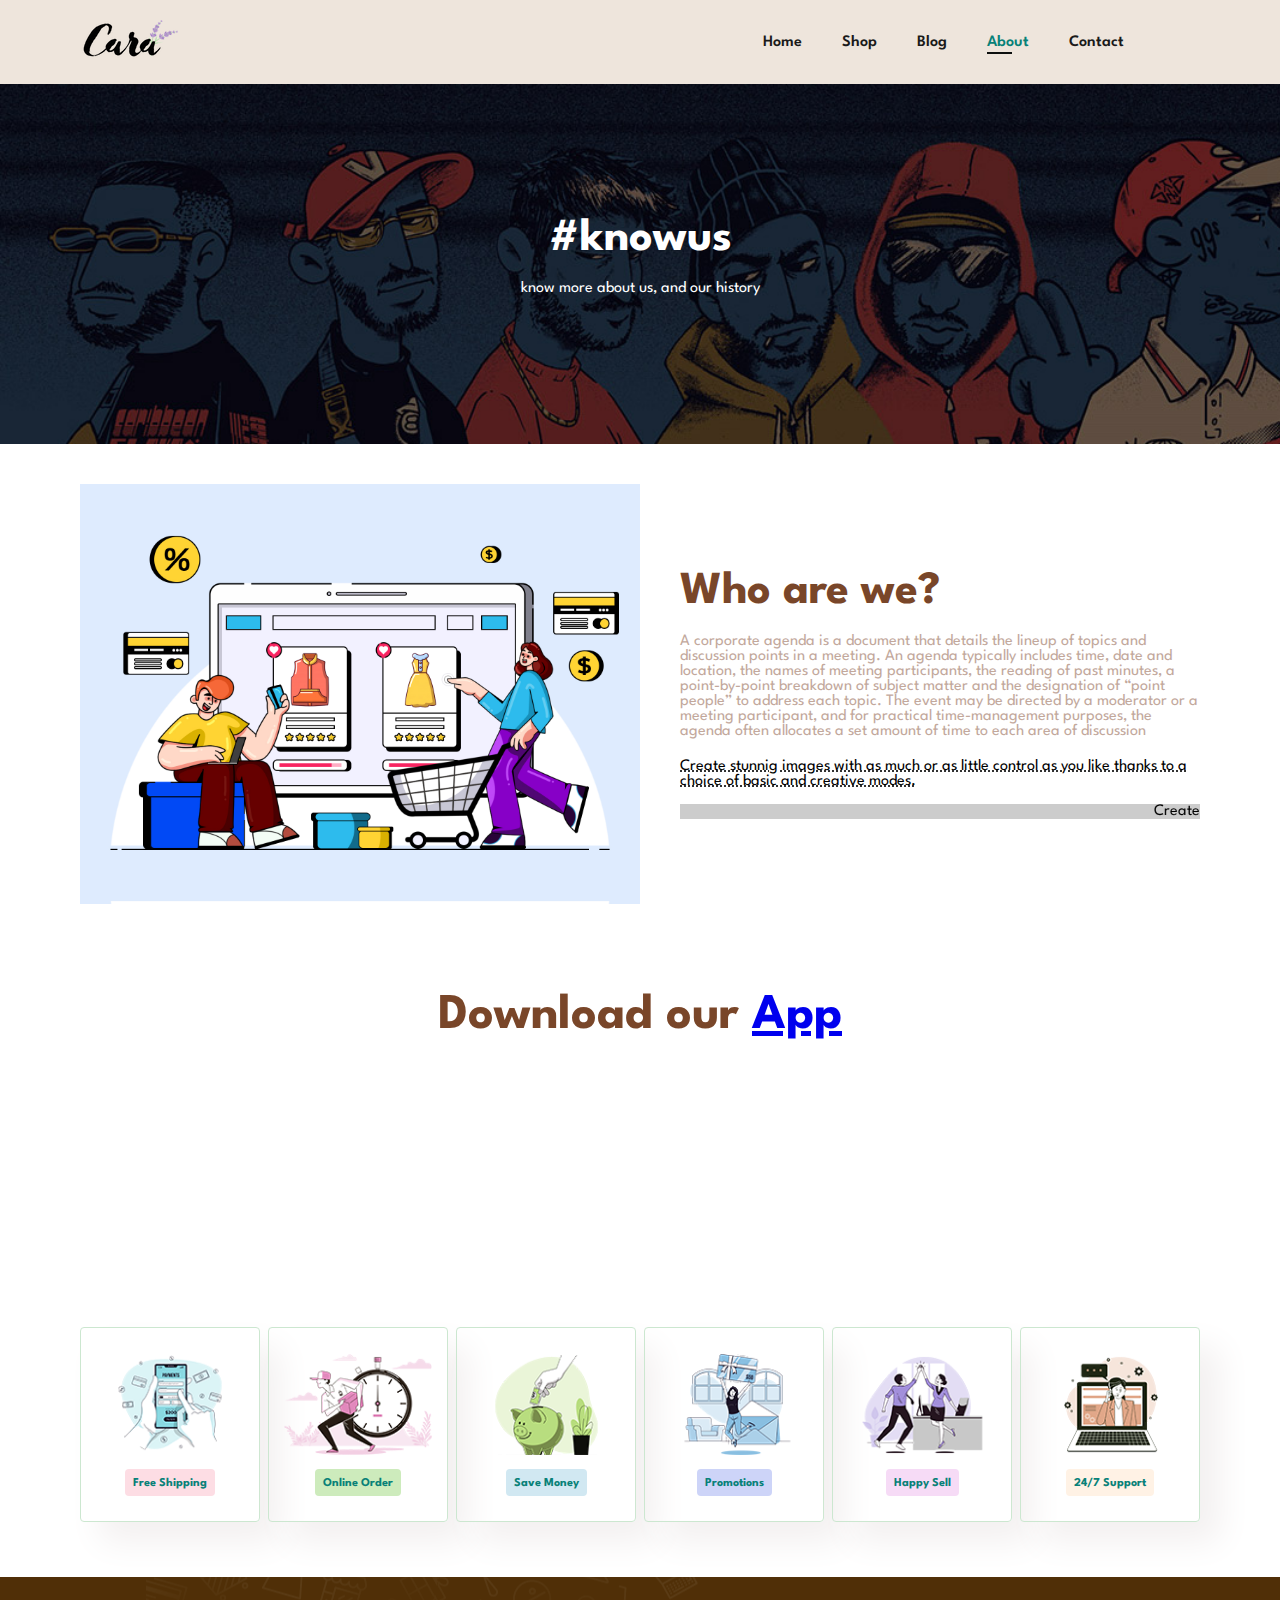
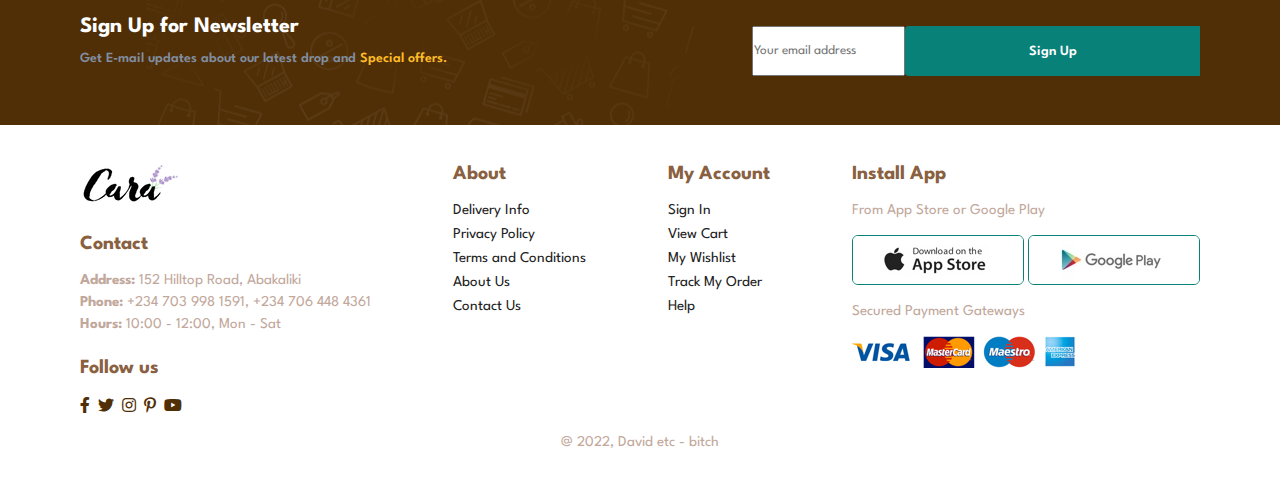
==== about.html @ c25cd3a6 "Add files via upload" ====
<!DOCTYPE html>
<html lang="en">

<head>
<meta charset="UTF-8">
<meta http-equiv="X-UA-Compatible" content="IE=edge">
<meta name="viewport" content="width=device-width, initial-scale=1.0">
<title>Gangstar Ecommmerce</title>
<link rel="stylesheet" href="https://pro.fontawesome.com/releases/v5.10.0/css/all.css" />

<link rel="stylesheet" href="style.css">
</head>

<body>

<section id="header">
    <a href="#"><img src="img/logo.png" class="logo" alt=""></a>

    <div>
        <ul id="navbar">
            <li><a  href="index.html">Home</a></li>
            <li><a  href="shop.html">Shop</a></li>
            <li><a href="blog.html">Blog</a></li>
            <li><a class="active" href="about.html">About</a></li>
            <li><a href="contact.html">Contact</a></li>
            <li><a href="cart.html"><i class="far fa-shopping-bag"></i></a></li>
            <a href="lg-bag" id="close"><i class="far fa-times"></i></a>
        </ul>
    </div>
    <div id="mobile">
        <a href="cart.html"><i class="far fa-shopping-bag"></i></a>
        <i id="bar" class="fas fa-outdent"></i>
    </div>
</section>

<section id="page-header" class="about-header">
    <h2>#knowus</h2>

    <p>know more about us, and our history</p>
</section>

<section id="about-head" class="section-p1">
    <img src="img/about//a6.jpg" alt="">
    <div>
        <h2>Who are we?</h2>
        <p>A corporate agenda is a document that details the lineup of topics and discussion points in a meeting. An agenda typically includes time, date and location, the names of meeting participants, the reading of past minutes, a point-by-point breakdown of subject matter and the designation of “point people” to address each topic. The event may be directed by a moderator or a meeting participant, and for practical time-management purposes, the agenda often allocates a set amount of time to each area of discussion</p>
    
        <abbr title="">Create stunnig images with as much or as little control as you like thanks to a choice of basic and creative modes.</abbr>

    <br><br>

    <marquee bgcolor="#ccc" loop="-1" scrollamount="5" width="100%">Create stunnig images with as much or as little control as you like thanks to a choice of basic and creative modes.
    </marquee> 
</div>
</section>

<section id="about-app" class="section-p1">
    <h1>Download our <a href="#">App</a></h1>
    <div class="video">
        <video autoplay muted loop src="img/about/1.mp4"></video>
    </div>
</section>

<section id="feature" class="section-p1">
    <div class="fe-box">
    <img src="img/features/f1.png" alt="">
        <h6>Free Shipping</h6>
    </div>
    <div class="fe-box">
        <img src="img/features/f2.png" alt="">
            <h6>Online Order</h6>
        </div>
        <div class="fe-box">
            <img src="img/features/f3.png" alt="">
                <h6>Save Money</h6>
            </div>
            <div class="fe-box">
                <img src="img/features/f4.png" alt="">
                    <h6>Promotions</h6>
                </div>
                <div class="fe-box">
                    <img src="img/features/f5.png" alt="">
                        <h6>Happy Sell</h6>
                    </div>
                    <div class="fe-box">
                        <img src="img/features/f6.png" alt="">
                            <h6>24/7 Support</h6>
                        </div>
                    
</section>

<section id="newsletter" class="section-p1 section-m1">
    <div class="newstext">
        <h4>Sign Up for Newsletter</h4>
        <p>Get E-mail updates about our latest drop and <span>Special offers.</span></p>
    </div>
    <div class="form">
       <input type="text" placeholder="Your email address">
       <button class="normal">Sign Up</button>
    </div>
    </section>

<footer class="section-p1">
<div class="col">
    <img class="logo" src="img/logo.png" alt="">
    <h4>Contact</h4>
    <p><strong>Address: </strong> 152 Hilltop Road, Abakaliki</p>
    <p><strong>Phone: </strong>+234 703 998 1591, +234 706 448 4361</p>
    <p><strong>Hours: </strong> 10:00 - 12:00, Mon - Sat</p>
    <div class="follow">
        <h4>Follow us</h4>
        <div class="icon">
            <i class="fab fa-facebook-f"></i>
            <i class="fab fa-twitter"></i>
            <i class="fab fa-instagram"></i>
            <i class="fab fa-pinterest-p"></i>
            <i class="fab fa-youtube"></i>
        </div>
    </div>
</div>

<div class="col">
    <h4>About</h4>
    <a href="#">Delivery Info</a>
    <a href="#">Privacy Policy</a>
    <a href="#">Terms and Conditions</a>
    <a href="#">About Us</a>
    <a href="#">Contact Us</a>
</div>

<div class="col">
    <h4>My Account</h4>
    <a href="#">Sign In</a>
    <a href="#">View Cart</a>
    <a href="#">My Wishlist</a>
    <a href="#">Track My Order</a>
    <a href="#">Help</a>
</div>

<div class="col install">
    <h4>Install App</h4>
    <p>From App Store or Google Play</p>
    <div class="row">
        <img src="img/pay/app.jpg" alt="">
        <img src="img/pay/play.jpg" alt="">
    </div>
    <p>Secured Payment Gateways </p>
    <img src="img/pay/pay.png" alt="">
</div>

<div class="copyright">
    <p>@ 2022, David etc - bitch</p>
</div>
</footer>

    <script src="script.js"></script>
</body>


</html>
---- style.css ----
@import url('https://fonts.googleapis.com/css2?family=Spartan:wght@100;200;300;400;500;600;700;800;900&display=swap');
 * {
    margin: 0;
    padding: 0;
    box-sizing: border-box;
    font-family: 'Spartan', sans-serif;
 }

 h1 {
    font-size: 50px;
    line-height: 64px;
    color: rgb(121, 70, 41);
 }

h2{
    font-size: 46px;
    line-height: 54px;
    color: rgb(121, 70, 41);
}

h4{
font-size: 20px;
color: rgb(137, 96, 64);
}

h6{
    font-weight: 700;
    font-size: 12px;
}

p{
    font-size: 16px;
    color: #c2a89c;
    margin: 15px 0 20px 0;
}

.section-p1{
    padding: 40px 80px;
}

.section-m1{
    margin: 40 0;
}

body{
    width: 100%;
}

/* Header Start */

#header {
    display: flex;
    align-items: center;
    justify-content: space-between;
    padding: 20px 80px;
    background: #eee5dc;
    box-shadow: 0 5px 15px rgba(0, 0, 0, 0.06);
    z-index: 999;
    position: static;
    top: 0;
    left: 0;
}

#navbar {
    display: flex;
    align-items: center;
    justify-content: center;
}

#navbar li{
    list-style: none;
    padding: 0 20px;
    position: relative;
}

#navbar li a{
    text-decoration: none;
    font-size: 16px;
    font-weight: 600;
    color: #1a1a1a;
    transition: 0.3s ease;
}

#navbar li a:hover,
#navbar li a.active{
    color: #088178;
}

#navbar li a.active::after,
#navbar li a:hover::after{
    content: "";
    width: 30%;
    height: 2px;
    background: #0d100f;
    position: absolute;
    bottom: -4px;
    left: 20px;
}

#mobile{
    display: none;
    align-items: center;
}

#close{
    display: none;
}

/* Home Page */
#hero{
    background-image: url(img/banner.1.png);
    height: 90vh;
    width: 100%;
    background-size: cover;
    background-position: top 25% right 0%;
    padding: 0 80px;
    display: flex;
    flex-direction: column;
    align-items: flex-start;
    justify-content: center;
}
#hero h4{
    padding-bottom: 15px;
}
#hero h1{
    color: rgb(121, 70, 41);
}

#hero button{
    background-image: url("img/button.png");
    background-color: transparent;
    color: #f9f8f7;
    border: 0;
    padding: 14px 80px 14px 65px;
    background-repeat: no-repeat;
    font-weight: 700;
    cursor: pointer;
    font-size: 15px;
}

#feature{
    display: flex;
    align-items: center;
    justify-content: space-between;
    flex-wrap: wrap;
}

#feature .fe-box{
    width: 180px;
    text-align: center;
    padding: 25px 15px;
    box-shadow: 20px 20px 34px rgb(243, 240, 240);
    border: 1px solid #cce7d0;
    border-radius: 4px;
    margin: 15px 0;
}

#feature .fe-box:hover{
    box-shadow: 10px 10px 54px rgba(17, 17, 17, 0.963);
}

#feature .fe-box h6{
    display: inline-block;
    padding: 9px 8px 6px 8px;
    line-height: 1;
    border-radius: 4px;
    color: #088178;
    background-color: #fddde4;
}

#feature .fe-box img{
    width: 100%;
    margin-bottom: 10px;
}

#feature .fe-box:nth-child(2) h6{
    background-color: #cdebbc;
}

#feature .fe-box:nth-child(3) h6{
    background-color: #d1e8f2;
}

#feature .fe-box:nth-child(4) h6{
    background-color: #cdd4f8;
}

#feature .fe-box:nth-child(5) h6{
    background-color: #f6dbf6;
}

#feature .fe-box:nth-child(6) h6{
    background-color: #fff2e5;
}

#product1{
    text-align: center;
}

#product1 .pro{
    width: 23%;
    min-width: 250px;
    padding: 10px 12px;
    border: 1px solid #cce7d0;
    border-radius: 25px;
    cursor: pointer;
    box-shadow: 20px 20px 30px rgba(0, 0, 0, 0.02);
    margin: 15px 0;
    transition: 0.2s ease;
    position: relative;
}

#product1 .pro:hover{
    box-shadow: 20px 20px 30px rgba(0, 0, 0, 0.06);
}

#product1 .pro img{
    width: 100%;
    border-radius: 20px;
}

#product1 .pro .des{
    text-align: start;
    padding: 10px 0;
}

#product1 .pro .des span{
    color: #cdebbc;
    font-size: 12px;
}

#product1 .pro .des h5{
    padding-top: 7px;
    color: #1a1a1a;
    font-size: 14px; 
}

#product1 .pro .des i{
    font-size: 12px;
    color: rgb(234, 181, 25);
}

#product1 .pro .des h4{
    padding-top: 7px;
    font-size: 15px;
    font-weight: 700;
    color: #cce7d0;
}

#product1 .pro .cart{
    width: 40px;
    height: 40px;
    line-height: 40px;
    border-radius: 50px;
    background-color: #e8f6ea;
    font-weight: 500;
    color: #088178;
    border: 1px solid #cce7d0;
    position: 20px;
    bottom: 20px;
    right: 10px;
}

#product1 .pro-container{
    display: flex;
    justify-content: space-between;
    padding: 20px;
    flex-wrap: wrap;
}

#banner{
    display: flex;
    flex-direction: column;
    justify-content: center;
    align-items: center;
    text-align: center;
    background-image: url(img/banner/banner-\ 2.jpeg);
    width: 100%;
    height: 40vh;
    background-size: cover;
    background-position: center;
}

#banner h4{
    color: #fff;
    font-size: 16px;
}

#banner h2{
    color: #fff;
    font-size: 30px;
    padding: 10px 0;
}

#banner h2 span{
    color: rgb(144, 51, 51);
}

button.normal{
    font-size: 40px;
    font-weight: 600;
    padding: 15px 30px;
    color: #000;
    background-color: #fff;
    border-radius: 4px;
    border: none;
    outline: none;
    transition: 0.2s;
    cursor: pointer;
}

button.white{
    font-size: 13px;
    font-weight: 600;
    padding: 11px 18px;
    color: #fff;
    background-color: transparent;
    border: 1px solid #fff;
    outline: none;
    transition: 0.2s;
    cursor: pointer;
}

#banner button:hover{
    background-color: #088178;
    color: #fff;
}

#sm-banner .banner-box {
    display: flex;
    flex-direction: column;
    justify-content: center;
    align-items: flex-start;
    background-image: url(img/banner/b17.jpg);
    min-width: 580px;
    height: 50vh;
    background-size: cover;
    background-position: center;
    padding: 30px;
}

#sm-banner{
    display: flex;
    justify-content: space-between;
}

#sm-banner .banner-box2{
    background-image: url(img/banner/b10.jpg);
    align-self: flex-start;
}

#sm-banner h4{
    color: #fff;
    font-size: 20px;
    font-weight: 300;
}

#sm-banner h2{
    color: #fff;
    font-size: 28px;
    font-weight: 800;
}

#sm-banner span{
    color: #fff;
    font-size: 14px;
    font-weight: 500;
    padding-bottom: 15px;
}

#sm-banner .banner-box:hover button{
background: #088178;
border: 1px solid #088178;
}

#banner3{
    display: flex;
    justify-content: space-between;
    flex-wrap: wrap;
    padding: 0 80px;
}

#banner3 .banner-box{
    display: flex;
    flex-direction: column;
    justify-content: center;
    align-items: flex-start;
    background-image: url(img/banner/b7.jpg);
    min-width: 30px;
    height: 30vh;
    background-size: cover;
    background-position: center;
    padding: 30px;
    margin-bottom: 20px;
}

#banner3 .banner-box2{
    background-image: url(img/banner/b4.jpg);
}

#banner3 .banner-box3{
    background-image: url(img/banner/b16.jpg);
}


#banner3 h2{
    color: #fff;
    font-weight: 900;
    font-size: 22px;
}

#banner3 h3{
    color: #ec544e;
    font-weight: 800;
    font-size: 15px;
}

#newsletter{
    display: flex;
    justify-content: space-between;
    flex-wrap: wrap;
    align-items: center;
    background-image: url(img/banner/b14.png);
    background-repeat: no-repeat;
    background-position: 20% 30%;
    background-color: #502f07;
}

#newsletter h4{
    font-size: 22px;
    font-weight: 700;
    color: #fff;
}

#newsletter p{
    font-size: 14px;
    font-weight: 600;
    color: #818ea0;
}

#newsletter p span {
    color: #ffbd27;
}

#newsletter .form {
    display: flex;
    width: 40%;
}

#newsletter .normal {
    height: 3.125rem;
    padding: 0 1.25em;
    font-size: 14px;
    width: 100%;
    border: 1px solid transparent;
    border-radius: 4px;
    outline: none;
    border-top-right-radius: 0;
    border-bottom-right-radius: 0;
 }

#newsletter button {
    background-color: #088178;
    color: #fff;
    white-space: nowrap;
    border-top-left-radius: 0;
    border-bottom-left-radius: 0;
}

footer{
    display: flex;
    flex-wrap: wrap;
    justify-content: space-between;
}

footer .col{
    display: flex;
    flex-direction: column;
    align-items: flex-start;
    margin-bottom: 20px;
}

footer .logo{
    margin-bottom: 30px;
}

footer h4{
    font-size: 20px;
    padding-bottom: 20px;
}

footer p{
    font-size: 15px;
    margin: 0 0 8px 0;
}

footer a{
    font-size: 15px;
    text-decoration: none;
    color: #222;
    margin-bottom: 10px;
}

footer .follow{
    margin-top: 20px;
}

footer .follow i{
    color: #502f07;
    padding-right: 4px;
    cursor: pointer;
}

footer .install .row img{
    border: 1px solid #088178;
    border-radius: 6px;
}

footer .install img{
    margin: 10px 0 15px 0;
}

footer .follow i:hover,
footer a:hover{
    color: #088178;
}

footer .copyright{
    width: 100%;
    text-align: center;
}



/* Shop Page */
#page-header{
    background-image: url(img/banner/b1.jpg);
    width: 100%;
    height: 40vh;
    background-size: cover;
    display: flex;
    justify-content: center;
    text-align: center;
    flex-direction: column;
    padding: 14px;
}

#page-header h2,
#page-header p{
color: #fff;
}

#pagination{
    text-align: center;
}

#pagination a{
    text-decoration: none;
    background-color: #502f07;
    padding: 15px 20px;
    border-radius: 4px;
    color: #fff;
    font-weight: 600;
}

#pagination a i{
    font-size: 16px;
    font-weight: 600;
}

/* Single Product */

#prodetails{
    display: flex;
    margin-top: 20px;
}

#prodetails .single-pro-image{
    width: 40%;
    margin-right: 50px;
}

.small-img-group{
    display: flex;
    justify-content: space-between;
}

.small-img-col{
    flex-basis: 24%;
    cursor: pointer;
}

#prodetails .single-pro-details{
    width: 50%;
    padding-top: 30px;
}

#prodetails .single-pro-details h4{
    padding: 40px 0 20px 0;
}

#prodetails .single-pro-details h2{
    font-size: 26px;
}

#prodetails .single-pro-details select{
    display: block;
    padding: 5px 10px;
    margin-bottom: 10px;
}

#prodetails .single-pro-details input{
    width: 50px;
    height: 47px;
    padding: 10px;
    font-size: 16px;
    margin-right: 10px;
}

#prodetails .single-pro-details input:focus{
    outline: none;
}


#prodetails .single-pro-details button{
    background: #502f07;
    color: #fff;
}

#prodetails .single-pro-details span {
    line-height: 25px;
}
/* Blog Page */
#page-header.blog-header{
    background-image: url("img/banner/b19.jpg");
}

#blog{
    padding: 150px 150px 0 150px;
}
#blog .blog-box{
    display: flex;
    align-items: center;
    width: 100%;
    position: relative;
    padding-bottom: 90px;
}
#blog .blog-img{
    width: 50%;
    margin-right: 40px;
}
#blog img{
    width: 100%;
    height: 300px;
    object-fit: cover;
}

#blog .blog-details{
    width: 50%;
}   
#blog .blog-details a{
    text-decoration: none;
    font-size: 11px;
    color: #000;
    font-weight: 700;
    position: relative;
    transition: 0.3s;
} 
#blog .blog-details a::after{
    content: "";
    width: 50px;
    height: 1px;
    background-color: #000;
    position: absolute;
    top: 4px;
    right: -60px;
}

#blog .blog-details a:hover{
    color: #502f07;
}

#blog  .blog-details a:hover::after{
    background-color: #502f07;
}

#blog .blog-box h1{
    position: absolute;
    top: -40px; 
    left: 0;
    font-size: 70px;
    font-weight: 700;
    color: #c2cbce;
    z-index: -9;
    color: #502f07;
}


/* About Page*/
#page-header .about-header{
    background-image: url("img/about/banner.png");
}
#about-head{
    display: flex;
    align-items: center;
}
#about-head img{
    width: 50%;
    height: auto;
}
#about-head div{
    padding-left: 40px;
}
#about-app{
    text-align: center;
}
#about-app .video{
    width: 70%;
    height: 100%;
    margin: 30px auto 0 auto;
}
#about-app .video video{
    width: 100%;
    height: 100%;
    border-radius: 20px;
}

/* Contact Page*/

#contact-details{
    display: flex;
    align-items: center;
    justify-content: space-between;
}

#contact-details .details{
    width: 40%;
}

#contact-details .details span,
#form-details form span{
    font-size: 12px;
}

#contact-details .details h2,
#form-details form h2{
    font-size: 26px;
    line-height: 35px;
    padding: 20px 0;
}

#contact-details .details h3{
    font-size: 16px;
    padding-bottom: 15px;
}

#contact-details .details li{
    list-style: none;
    display: flex;
    padding: 10px 0;
}

#contact-details .details li i{
    font-size: 14px;
    padding-right: 22px;
}

#contact-details .details li p{
    margin: 0;
    font-size: 14px;
}

#contact-details .map{
    width: 55%;
    height: 400px;
}

#contact-details .map iframe{
    width: 100%;
    height: 100%;
}

#form-details{
    display: flex;
    justify-content: space-between;
    margin: 30px;
    padding: 80px;
    border: 1px solid #e1e1e1;
}

#form-details form {
    width: 65%;
    display: flex;
    flex-direction: column;
    align-items: flex-start;
} 

#form-details form input,
#form-details form textarea{
    width: 100%;
    padding: 12px 15px;
    outline: none;
    margin-bottom: 20px;
    border: 1px solid #e1e1e1;
}

#form-details form button{
    font-size: 16px;
    background-color: #502f07;
    color: #e1e1e1;
}

 #form-details .people div{
    padding-bottom: 25px;
    display: flex;
    align-items: flex-start;
 }

 #form-details .people div img{
    width: 65px;
    height: 65px;
    object-fit: cover;
    margin-right: 15px;
 }

 #form-details .people div p{
    margin: 0;
    font-size: 13px;
    line-height: 25px;
 }
 
 #form-details .people div p span{
    display: block;
    font-size: 16px;
    font-weight: 600;
    color: #000;
 }

/* Cart Page*/
#cart{
    overflow-x: auto;
}

#cart table{
    width: 100%;
    border-collapse: collapse;
    table-layout: fixed;
    white-space: nowrap;
}

#cart table img{
    width: 90px;
}

#cart table td:nth-child(1){
    width: 100px;
    text-align: center;
}

#cart table td:nth-child(2){
    width: 150px;
    text-align: center;
}

#cart table td:nth-child(3){
    width: 250px;
    text-align: center;
}

#cart table td:nth-child(4),
#cart table td:nth-child(5),
#cart table td:nth-child(6){
    width: 150px;
    text-align: center;
}

#cart table td:nth-child(5) input{
    width: 70px;
    padding: 10px 5px 10px 15px;
}

#cart table thead{
    border: 1px solid #e2e9e1;
    border-left: none;
    border-right: none;
}

#cart table thead td{
    font-weight: 700;
    text-transform: uppercase;
    font-size: 13px;
    padding: 18px 0;
}

#cart table tbody tr td{
    padding-top: 15px;
}

#cart table tbody td{
    font-size: 13px;
}

#cart-add{
    display: flex;
    flex-wrap: wrap;
    justify-content: space-between;
}

#coupon{
    width: 50%;
    margin-bottom: 30px;
}

 #coupon h3,
 #subtotal h3{
    padding-bottom: 16px;
}

 #coupon input{
    padding: 10px 20px;
    outline: none;
    width: 60%;
    margin-right: 10px;
    border: 1px solid #e2e9e1;
}

 #coupon button,
 #subtotal button{
    font-size: 16px;
    background-color: #502f07;
    color: #e1e1e1;
    padding: 12px 20px;
}

#subtotal{
    width: 50%;
    margin-bottom: 30px;
    border: 1px solid #e2e9e1;
    padding: 30px;
}

#subtotal table{
    border-collapse: collapse;
    width: 100%;
    margin-bottom: 20px;
}

#subtotal table td{
    width: 50%;
    border: 1px solid #e2e9e1;
    padding: 10px;
    font-size: 13px;
}


/* Start media query */

@media (max-width: 799px) {
    .section-p1{
        padding: 40px 40px;
    }
    #navbar {
        display: flex;
        flex-direction: column;
        align-items: flex-start;
        justify-content: flex-start;
        position: fixed;
        top: 0;
        right: -300px;
        height: 100vh;
        width: 300px;
        background-color: #e3e3e3;
        box-shadow: 0 40px 60px rgba(0, 0, 0, 0.1);
        padding: 80px 0 0 10px;
        transition: 0.3s;
    }
#navbar.active {
    right: 0px
}
    #navbar li {
        margin-bottom: 25px;
    }
    #mobile {
        display: flex;
        align-items: center;
    }
    #mobile i {
        color: #1a1a1a;
        font-size: 24px;
        padding-left: 20px;
    }
    #close {
        display: initial;
        position: absolute;
        top: 30px;
        left: 30px;
        color: #222;
        font-size: 24px;
    }
    #lg-bag {
        display: none;
    }
    #hero {
        height: 70vh;
        padding: 0 80px;
        background-position: top 30% right 30%;
    }
    #feature {
        justify-content: center;
    }
    #feature .fe-box {
        margin: 15px 15px;
    }
    #product1 .pro-container {
        justify-content: center;
    }
    #product1 .pro {
        margin: 15px;
    }
    #banner {
        height: 20vh;
    }
    #sm-banner .banner-box {
        min-width: 100%;
        height: 30vh;
    }
    #banner3 {
        padding: 0 40px;
    }
    #banner3 .banner-box {
        min-width: 28%;
    }
    #newsletter .form {
        width: 70%;
    }

    /* Contact page  */
    #form-details {
        padding: 40px;
    }

    #form-details form {
        width: 50%;
    }
}

@media (max-width: 477px) {
    .section-p1 {
        padding: 20px;
    }  
    #header {
        padding: 10px 30px;
    }
    h1 {
        font-size: 38px;
    }
    h2 {
        font-size: 32px;
    }
    #hero {
        padding: 0 20px;
        background-position: 55%;
    }
    #feature {
        justify-content: space-between;
    }
    #feature .fe-box {
        width: 155px;
        margin: 0 0 15px 0;
    }
    #product1 .pro {
        width: 100%;
    }
    #banner {
        height: 40vh;
    }
    #sm-banner .banner-box {
        height: 40vh;
    }
    #sm-banner .banner-box2 {
        margin-top: 20px;
    }
    #banner3 {
        padding: 0 20px;
    }
    #banner3 .banner-box {
        width: 100%;
    }
    #newsletter {
       padding: 40px 20px;
    }
    #newsletter .form {
        width: 100%;
    }
    footer .copyright {
        text-align: start;
    }

    /* Single produce */
    #prodetails{
        display: flex;
        flex-direction: column;
    }
    #prodetails .single-pro-image{
        width: 100%;
        margin-right: 0px;
    }
    #prodetails .single-pro-details{
        width: 100%;
    }
    /* Blog page */
    #blog {
        padding: 100px 20px 0 20px;
    }
    #blog .blog-box {
        display: flex;
        flex-direction: column;
        align-items: flex-start;
    }
    #blog .blog-img {
        width: 100%;
        margin-right: 0px;
        margin-bottom: 30px;
    }
    #blog.blog-details {
        width: 100%;
    }

    /* About page */

    #about-head{
        flex-direction: column;
    }
    #about-head img {
        width: 100%;
        margin-bottom: 20px;
    }
    #about-head div {
        padding-left: 0px;
    }
    #about-app .video {
        width: 100%;
        }

        /* contact page */
        #contact-details {
            flex-direction: column;
        }
        #contact-details {
        width: 100%;
        margin-bottom: 30px;
        }
        #contact-details .map {
            width: 100%;
        }
        #form-details {
            margin: 10px;
            padding: 30px 1px;
            flex-wrap: wrap;
        }
        #form-details form {
            width: 100%;
            margin-bottom: 30px;
        }

        /* cart page */
        #cart-add {
            flex-direction: column;
        }
        #coupon {
            width: 100%;
        }
        #subtotal {
            width: 100%;
            padding: 20px;
        }
}
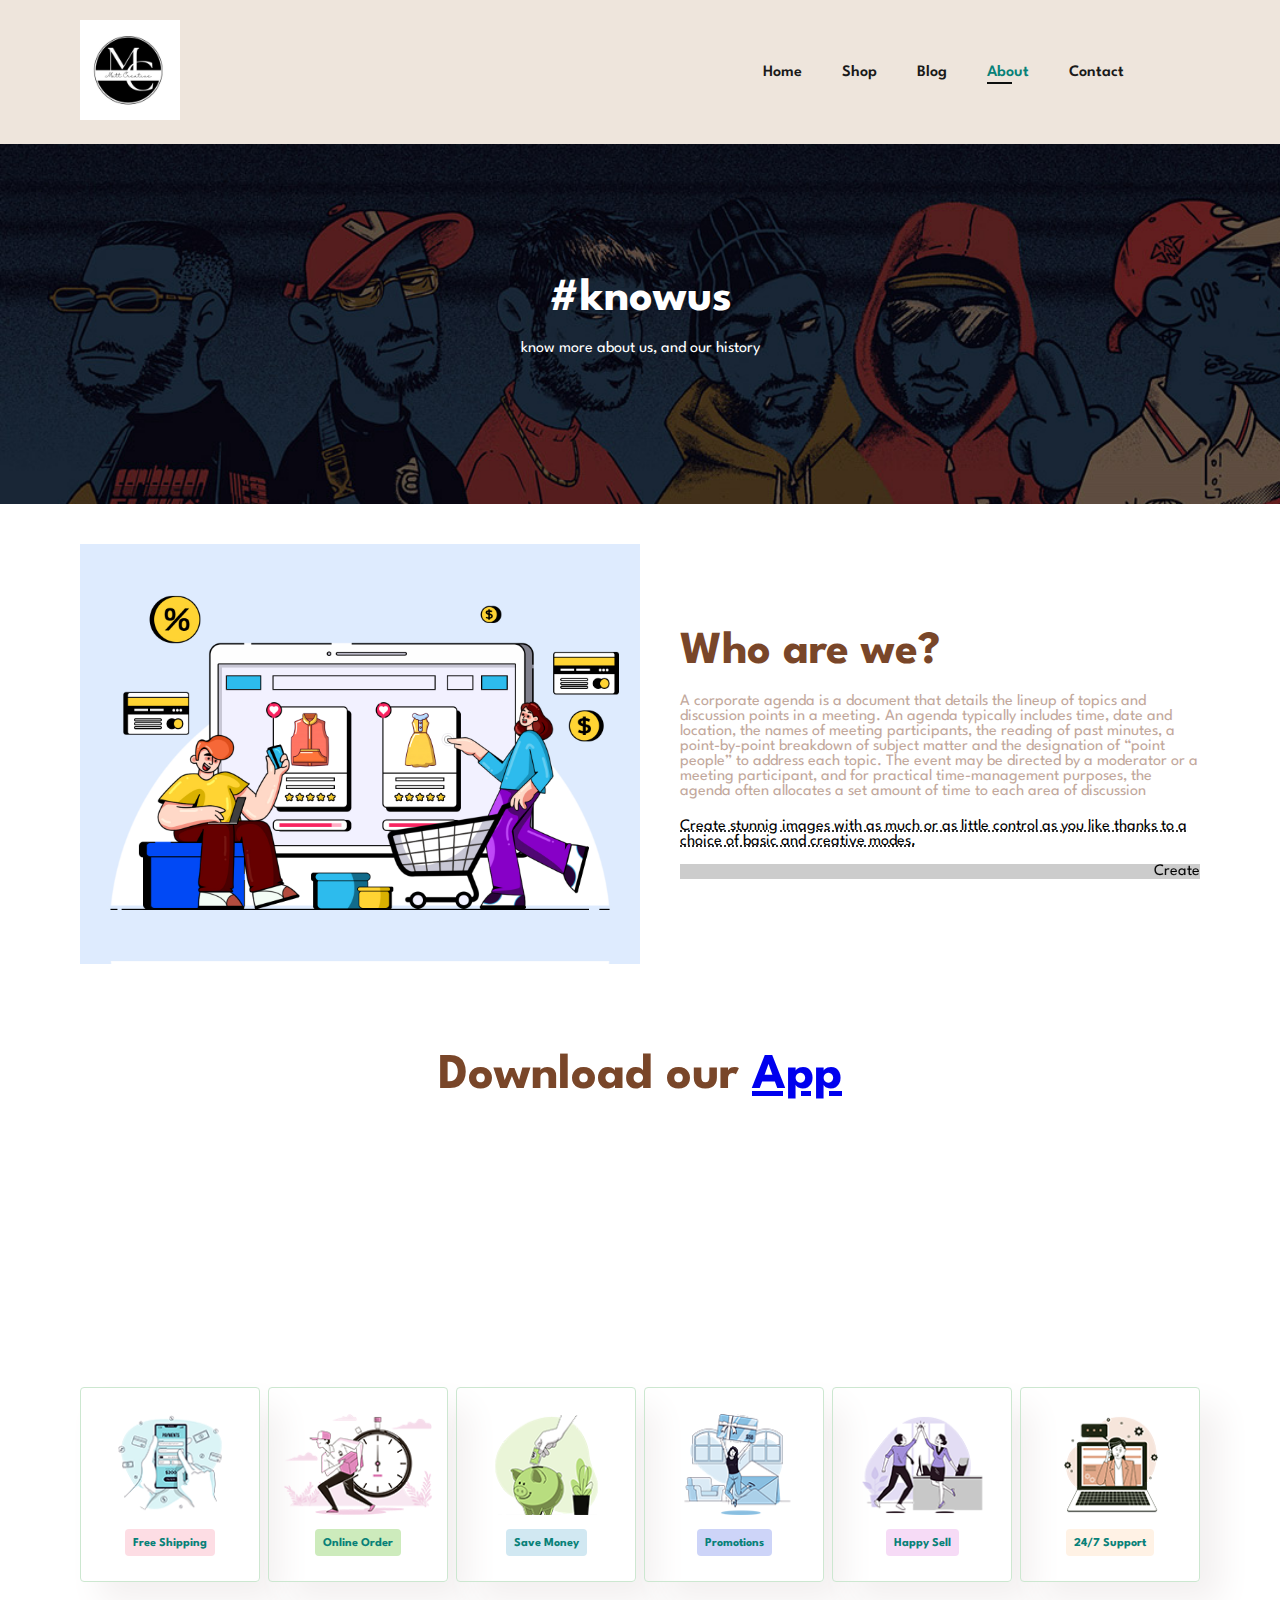
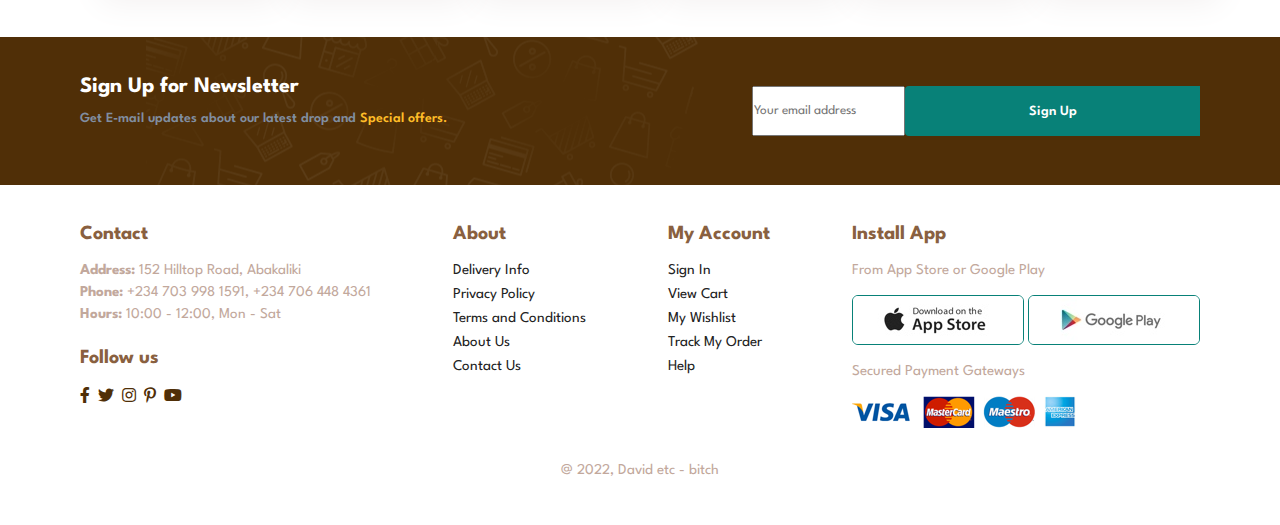
==== commit ef937389: "Add files via upload" ====
--- a/about.html
+++ b/about.html
@@ -102,7 +102,7 @@
 
 <footer class="section-p1">
 <div class="col">
-    <img class="logo" src="img/logo.png" alt="">
+   
     <h4>Contact</h4>
     <p><strong>Address: </strong> 152 Hilltop Road, Abakaliki</p>
     <p><strong>Phone: </strong>+234 703 998 1591, +234 706 448 4361</p>
--- a/style.css
+++ b/style.css
@@ -37,6 +37,7 @@
 .section-p1{
     padding: 40px 80px;
 }
+
 
 .section-m1{
     margin: 40 0;
@@ -59,6 +60,10 @@
     position: static;
     top: 0;
     left: 0;
+}
+#header img{
+    width: 100px;
+    height: 100px;
 }
 
 #navbar {
@@ -326,6 +331,12 @@
     color: #fff;
 }
 
+#sm-banner{
+    display: flex;
+    justify-content: space-between;
+    flex-wrap: wrap;
+}
+
 #sm-banner .banner-box {
     display: flex;
     flex-direction: column;
@@ -339,14 +350,9 @@
     padding: 30px;
 }
 
-#sm-banner{
-    display: flex;
-    justify-content: space-between;
-}
 
 #sm-banner .banner-box2{
     background-image: url(img/banner/b10.jpg);
-    align-self: flex-start;
 }
 
 #sm-banner h4{
@@ -386,7 +392,7 @@
     justify-content: center;
     align-items: flex-start;
     background-image: url(img/banner/b7.jpg);
-    min-width: 30px;
+    min-width: 30%;
     height: 30vh;
     background-size: cover;
     background-position: center;
